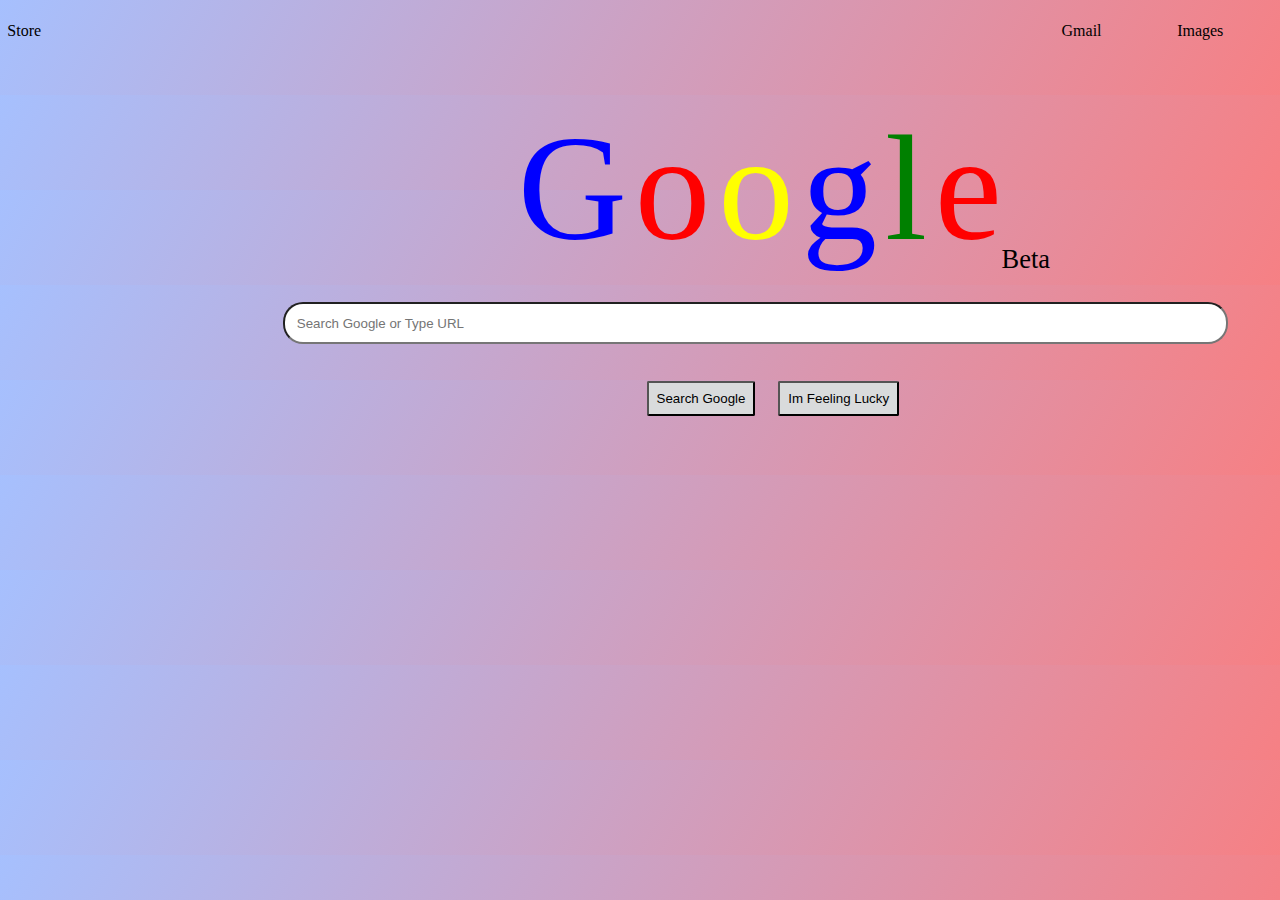
==== index.html @ 17769c0d "google homepage" ====
<!DOCTYPE html>

<head>
    <title>"This is My Google Homepage"</title>
    <link href="styles/google.css" rel="stylesheet" type="text/css" media="all">
    <link href="styles/reset.css" rel="stylesheet" type="text/css" media="all">
    <meta charset="utf-8">
    <meta name="description" meta content="This is My Google Homepage">
    <meta name="viewport" meta content="width=device-width, initial-scale=1" </head>

<body style="background-image: linear-gradient(120deg, #a6c0fe 0%, #f68084 100%);">






    <!--THIS IS THE search Box, buttons and google logo BELOW-->


        <div>

            <h1 class="googlelogo">
                <span style="color:blue;">G</span>
                <span style="color:red;">o</span>
                <span style="color:yellow;">o</span>
                <span style="color:blue;">g</span>
                <span style="color:green;">l</span>
                <span style="color:red;">e</span>


</span>

            </h1>

            <form>
            

     
                <input class="searchbox" type="search"  placeholder="Search Google or Type URL" > 


                <button type="submit" class="button">Search Google</button>

                <button type="submit" class="button">Im Feeling Lucky</button>


            </form>

        </div>


        <!-- this is the beta logo  below--> 

        <div class="beta"> 


            <p>  Beta  </p>



        </div>


    <!--  This is the nav bar below -->


        <div>

            <ul class="entire-list">
    
                <li class="item item1"> <a href="https://about.google/" </a> About </li>
    
    
                <li class="item item2"> <a
                        href="https://store.google.com/ca/?&43700028967626193&gclid=EAIaIQobChMI3-ij6qCb8QIVXG1vBB1TkQR0EAAYASAAEgLIvfD_BwE&gclsrc=aw.ds&hl=en-GB"
                        </a> Store </li>
    
                <li class="item item3"> <a href="https://www.google.com/intl/en-GB/gmail/about/#"</a> Gmail </li>
    
                <li class="item item4"> <a href="https://www.google.ca/imghp?hl=en&tab=ri&ogbl"</a> Images </li>
    
        </div>






    

    

    




































</body>
---- styles/google.css ----
.googlelogo { 
     
    position:absolute;
    top: 3cm;
    left: 13.7cm;
    font-size: 4cm;
    letter-spacing: -15px; 
    text-decoration: none;
}

 

.googlelogo:hover { 
-moz-transform: scale(1.2) rotate(360deg) skew(-32deg, 0deg);
-webkit-transform: scale(1.2) rotate(360deg) skew(-32deg, 0deg);
-o-transform: scale(1.2) rotate(360deg) skew(-32deg, 0deg);
-ms-transform: scale(1.2) rotate(360deg) skew(-32deg, 0deg);
transform: scale(1.2) rotate(360deg) skew(-32deg, 0deg);
}



.button { 
position: relative; 
right: 8cm;
top: 10cm;
right: 8.7;
cursor: pointer; 
padding: 8px;
background-color: #d9dbdc;
margin-right: 0.5cm;
border-radius: 2px;
font-family: arial,sans-serif;
}

.button:hover { 
background-color: #b2bec3;
transition: ease-out;
}




.searchbox {

position: relative; 
padding: 0.3cm;
width: 25cm;
left: 7.5cm;
top: 8cm;
border-radius: 20px;

}

.searchbox:hover { 
background-color: #dfe6e9
}

body { 
    background-color: #white
    }
    
    
    .entire-list { 
    display: flex; 
    justify-content: flex-end;
      background-color: #white;
        box-shadow: 0px 0px 0px #bdc3c7; 
      padding: 0.5cm; 
      list-style: none;   
      position: relative;
      bottom: 1cm;
    }
    
    
    .item a {
      margin-right: 1cm;  
      text-decoration: none;
      color: black;
    }
    
    .item2 { 
    margin-right: 25cm;
    
    }



   .beta { 
position: absolute;
left: 26.5cm;
top: 6.5cm;
font-size: 0.7cm;
animation-name: beta; 
animation-iteration-count: 1;
animation-duration: 10s; 
animation-timing-function: ease-out

   }

   @keyframes beta {
    0% { 
      opacity: 0.01; 
      left: 20cm;
    }
    25% {
      opacity: 0.01;
    }
    50% { 
    color: red;
      
      
  } 
    60% { 
    color: blue;
    }
    75% {
      color: #f1c40f;
    }
    85% { 
    color: green; 
    }
    100% {
      color: black; 
    }
    

    body { 
background-color: linear-gradient(120deg, #a6c0fe 0%, #f68084 100%);
    }
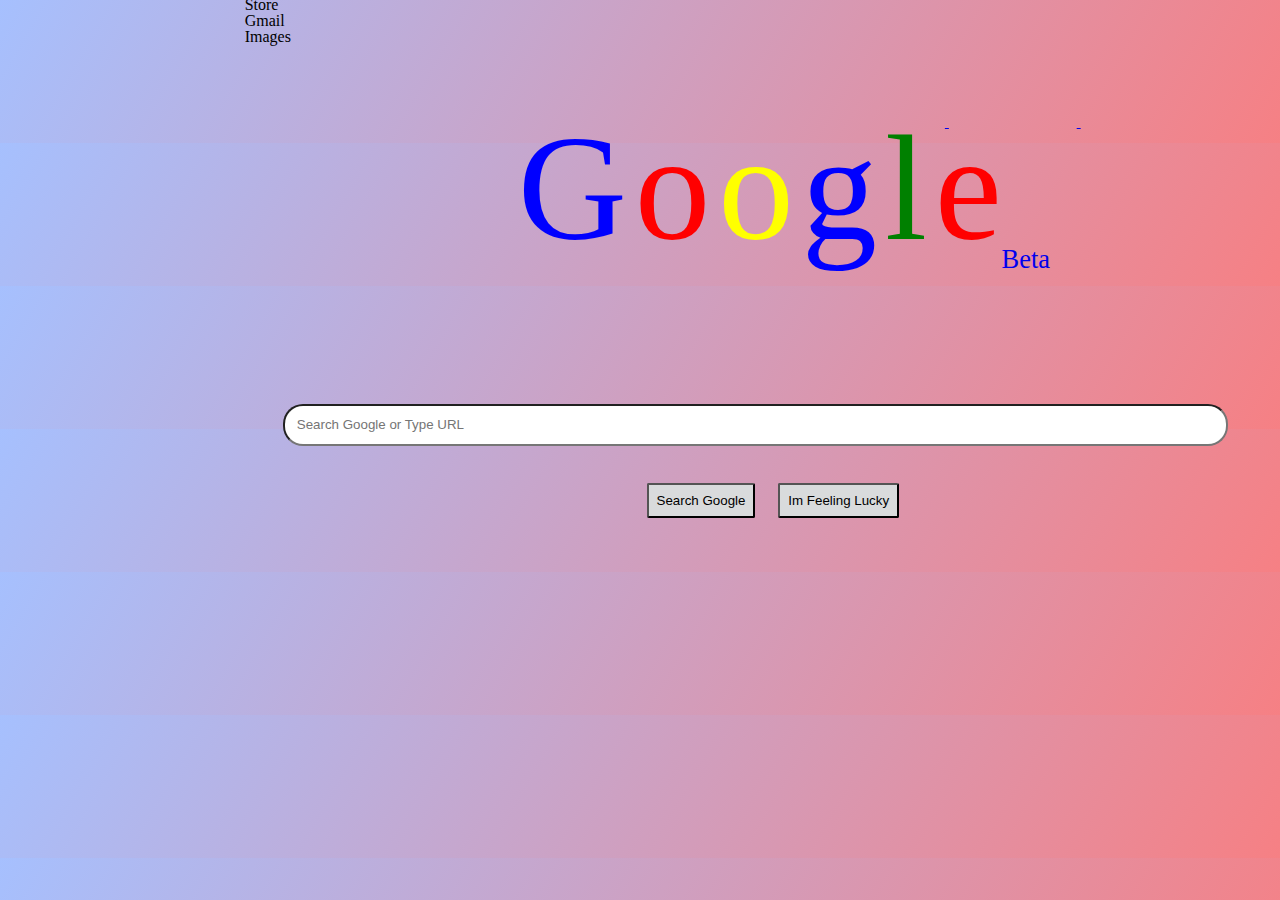
==== commit 69485503: "this is my google homepage" ====
--- a/index.html
+++ b/index.html
@@ -6,7 +6,9 @@
     <link href="styles/reset.css" rel="stylesheet" type="text/css" media="all">
     <meta charset="utf-8">
     <meta name="description" meta content="This is My Google Homepage">
-    <meta name="viewport" meta content="width=device-width, initial-scale=1" </head>
+    <meta name="viewport" meta content="width=device-width, initial-scale=1"> 
+
+</head>
 
 <body style="background-image: linear-gradient(120deg, #a6c0fe 0%, #f68084 100%);">
 
@@ -15,8 +17,33 @@
 
 
 
-    <!--THIS IS THE search Box, buttons and google logo BELOW-->
+    <!--THIS IS the Nav Bar --> 
 
+ <div>
+
+            <ul class="entire-list">
+
+            <nav> 
+    
+                <li class="item item1"> <a href="https://about.google/" </a> About </li>
+    
+    
+                <li class="item item2"> <a
+                        href="https://store.google.com/ca/?&43700028967626193&gclid=EAIaIQobChMI3-ij6qCb8QIVXG1vBB1TkQR0EAAYASAAEgLIvfD_BwE&gclsrc=aw.ds&hl=en-GB"
+                        </a> Store </li>
+    
+                <li class="item item3"> <a href="https://www.google.com/intl/en-GB/gmail/about/#"</a> Gmail </li>
+    
+                <li class="item item4"> <a href="https://www.google.ca/imghp?hl=en&tab=ri&ogbl"</a> Images </li>
+
+                </nav> 
+    
+        </div>
+
+
+
+
+<!-- this is the google logo, search box and buttons --> 
 
         <div>
 
@@ -65,23 +92,7 @@
     <!--  This is the nav bar below -->
 
 
-        <div>
-
-            <ul class="entire-list">
-    
-                <li class="item item1"> <a href="https://about.google/" </a> About </li>
-    
-    
-                <li class="item item2"> <a
-                        href="https://store.google.com/ca/?&43700028967626193&gclid=EAIaIQobChMI3-ij6qCb8QIVXG1vBB1TkQR0EAAYASAAEgLIvfD_BwE&gclsrc=aw.ds&hl=en-GB"
-                        </a> Store </li>
-    
-                <li class="item item3"> <a href="https://www.google.com/intl/en-GB/gmail/about/#"</a> Gmail </li>
-    
-                <li class="item item4"> <a href="https://www.google.ca/imghp?hl=en&tab=ri&ogbl"</a> Images </li>
-    
-        </div>
-
+       
 
 
 
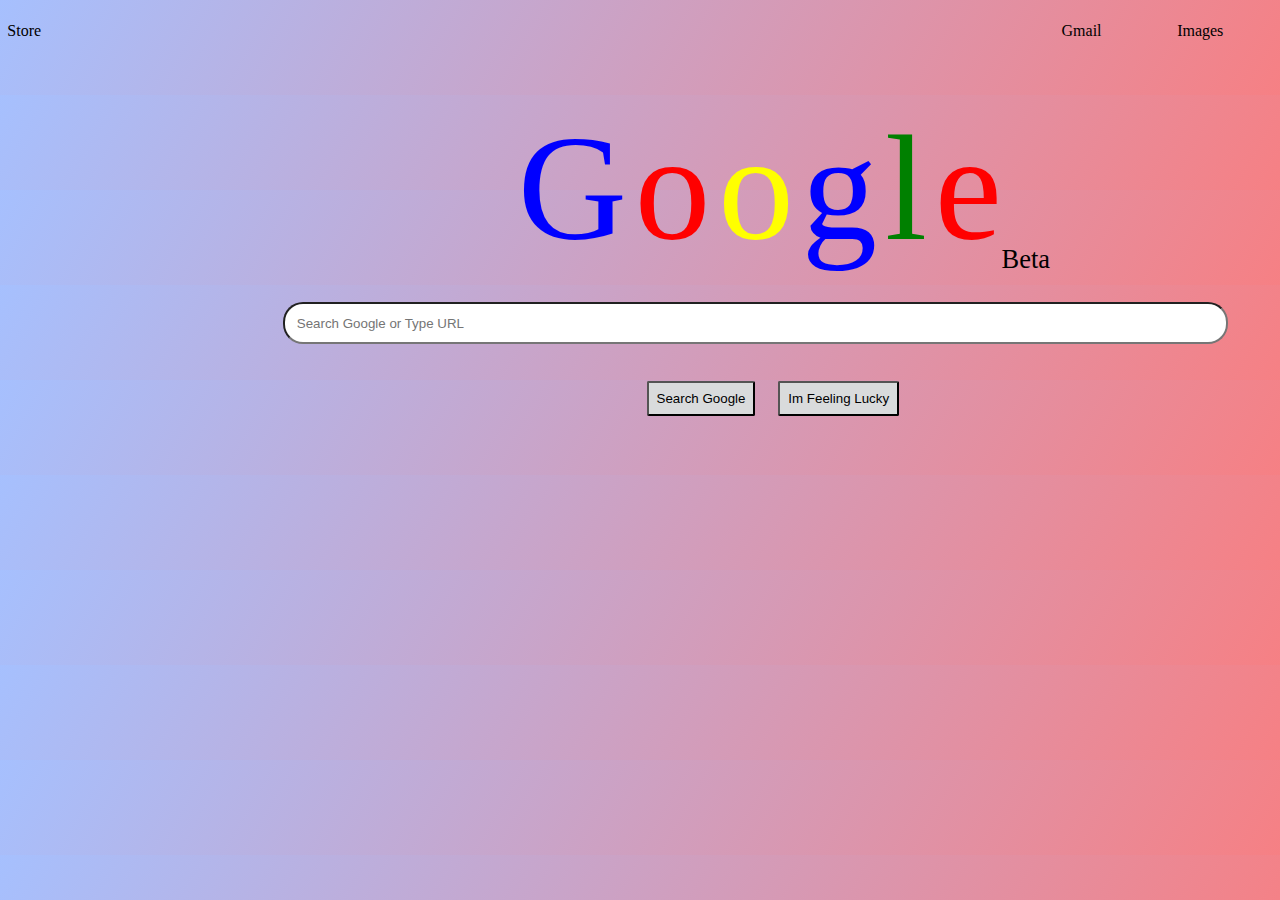
==== commit 9e9363ef: "my last commit" ====
--- a/index.html
+++ b/index.html
@@ -17,33 +17,14 @@
 
 
 
-    <!--THIS IS the Nav Bar --> 
-
- <div>
-
-            <ul class="entire-list">
-
-            <nav> 
-    
-                <li class="item item1"> <a href="https://about.google/" </a> About </li>
-    
-    
-                <li class="item item2"> <a
-                        href="https://store.google.com/ca/?&43700028967626193&gclid=EAIaIQobChMI3-ij6qCb8QIVXG1vBB1TkQR0EAAYASAAEgLIvfD_BwE&gclsrc=aw.ds&hl=en-GB"
-                        </a> Store </li>
-    
-                <li class="item item3"> <a href="https://www.google.com/intl/en-GB/gmail/about/#"</a> Gmail </li>
-    
-                <li class="item item4"> <a href="https://www.google.ca/imghp?hl=en&tab=ri&ogbl"</a> Images </li>
-
-                </nav> 
-    
-        </div>
 
 
 
 
 <!-- this is the google logo, search box and buttons --> 
+
+       
+ 
 
         <div>
 
@@ -56,7 +37,7 @@
                 <span style="color:red;">e</span>
 
 
-</span>
+
 
             </h1>
 
@@ -79,7 +60,8 @@
 
         <!-- this is the beta logo  below--> 
 
-        <div class="beta"> 
+
+<div class="beta"> 
 
 
             <p>  Beta  </p>
@@ -88,8 +70,32 @@
 
         </div>
 
+    <!--  This is the nav bar below -->
 
-    <!--  This is the nav bar below -->
+
+        <div>
+
+<nav> 
+
+            <ul class="entire-list" style="text-decoration:none;">
+
+            
+    
+                <li class="item item1"> <a href="https://about.google/" </a> About </li>
+    
+    
+                <li class="item item2"> <a
+                        href="https://store.google.com/ca/?&43700028967626193&gclid=EAIaIQobChMI3-ij6qCb8QIVXG1vBB1TkQR0EAAYASAAEgLIvfD_BwE&gclsrc=aw.ds&hl=en-GB"
+                        </a> Store </li>
+    
+                <li class="item item3"> <a href="https://www.google.com/intl/en-GB/gmail/about/#"</a> Gmail </li>
+    
+                <li class="item item4"> <a href="https://www.google.ca/imghp?hl=en&tab=ri&ogbl"</a> Images </li>
+
+                </nav> 
+    
+        </div>
+
 
 
        
--- a/styles/google.css
+++ b/styles/google.css
@@ -1,28 +1,19 @@
+  
 
 
 
 
 .googlelogo { 
-     
+
     position:absolute;
     top: 3cm;
     left: 13.7cm;
     font-size: 4cm;
     letter-spacing: -15px; 
     text-decoration: none;
-}
-
- 
-
-.googlelogo:hover { 
--moz-transform: scale(1.2) rotate(360deg) skew(-32deg, 0deg);
--webkit-transform: scale(1.2) rotate(360deg) skew(-32deg, 0deg);
--o-transform: scale(1.2) rotate(360deg) skew(-32deg, 0deg);
--ms-transform: scale(1.2) rotate(360deg) skew(-32deg, 0deg);
-transform: scale(1.2) rotate(360deg) skew(-32deg, 0deg);
-}
 
 
+}
 
 .button { 
 position: relative; 
@@ -40,6 +31,20 @@
 .button:hover { 
 background-color: #b2bec3;
 transition: ease-out;
+}
+
+
+
+  .beta { 
+position: absolute;
+left: 26.5cm;
+top: 6.5cm;
+font-size: 0.7cm;
+animation-name: beta; 
+animation-iteration-count: 1;
+animation-duration: 10s; 
+animation-timing-function: ease-out;
+
 }
 
 
@@ -63,8 +68,8 @@
 body { 
     background-color: #white
     }
-    
-    
+
+
     .entire-list { 
     display: flex; 
     justify-content: flex-end;
@@ -75,32 +80,44 @@
       position: relative;
       bottom: 1cm;
     }
-    
-    
+
+
     .item a {
       margin-right: 1cm;  
       text-decoration: none;
       color: black;
     }
-    
+
     .item2 { 
     margin-right: 25cm;
-    
+
     }
 
 
 
-   .beta { 
-position: absolute;
-left: 26.5cm;
-top: 6.5cm;
-font-size: 0.7cm;
-animation-name: beta; 
-animation-iteration-count: 1;
-animation-duration: 10s; 
-animation-timing-function: ease-out
 
-   }
+
+.googlelogo:hover { 
+-moz-transform: scale(1.2) rotate(360deg) skew(-32deg, 0deg);
+-webkit-transform: scale(1.2) rotate(360deg) skew(-32deg, 0deg);
+-o-transform: scale(1.2) rotate(360deg) skew(-32deg, 0deg);
+-ms-transform: scale(1.2) rotate(360deg) skew(-32deg, 0deg);
+transform: scale(1.2) rotate(360deg) skew(-32deg, 0deg);
+}
+
+
+
+.button { 
+position: relative; 
+right: 8cm;
+}
+
+
+
+
+ 
+
+
 
    @keyframes beta {
     0% { 
@@ -112,8 +129,6 @@
     }
     50% { 
     color: red;
-      
-      
   } 
     60% { 
     color: blue;
@@ -127,9 +142,6 @@
     100% {
       color: black; 
     }
-    
 
-    body { 
-background-color: linear-gradient(120deg, #a6c0fe 0%, #f68084 100%);
-    }
 
+    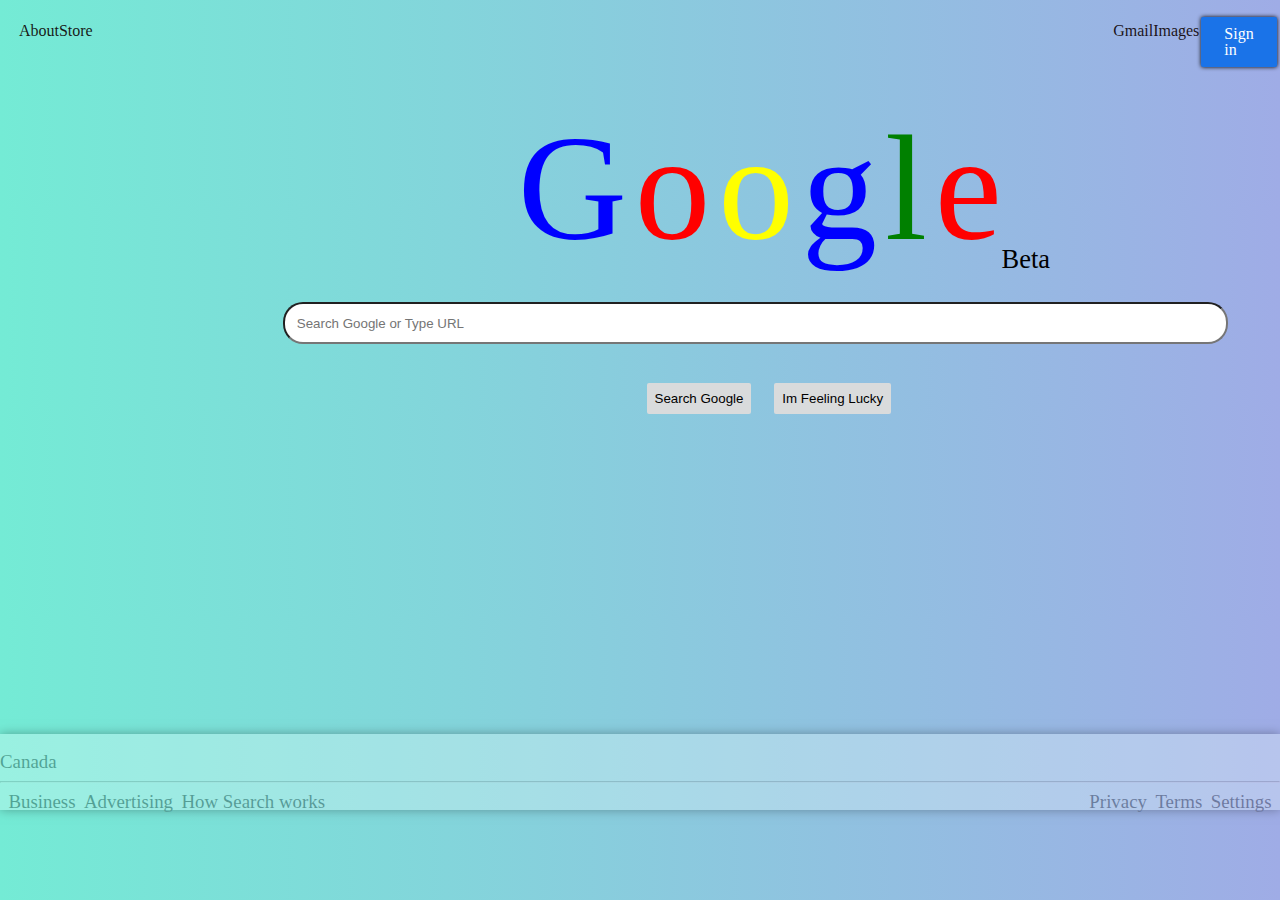
==== commit 461987e2: "made a sign in button along with a footer" ====
--- a/index.html
+++ b/index.html
@@ -10,13 +10,14 @@
 
 </head>
 
-<body style="background-image: linear-gradient(120deg, #a6c0fe 0%, #f68084 100%);">
+<body style="background-color: #74EBD5;
+background-image: linear-gradient(90deg, #74EBD5 0%, #9FACE6 100%);""
 
 
 
 
 
-
+ 
 
 
 
@@ -55,7 +56,13 @@
 
             </form>
 
+
+        
+
         </div>
+
+
+        
 
 
         <!-- this is the beta logo  below--> 
@@ -70,32 +77,67 @@
 
         </div>
 
-    <!--  This is the nav bar below -->
+
+        <!--  This is the nav bar below -->
 
 
         <div>
 
-<nav> 
+            <nav> 
+            
+                        <ul class="entire-list" style="text-decoration:none;">
+            
+                        
+                
+                            <li class="item item1"> <a href="https://about.google/" </li> About </a>
+                
+                
+                            <li class="item item2"> <a
+                                    href="https://store.google.com/ca/?&43700028967626193&gclid=EAIaIQobChMI3-ij6qCb8QIVXG1vBB1TkQR0EAAYASAAEgLIvfD_BwE&gclsrc=aw.ds&hl=en-GB"
+                            </li> Store </a>
+                
+                            <li class="item item3"> <a href="https://www.google.com/intl/en-GB/gmail/about/#"</li> Gmail </a>
+                
+                            <li class="item item4"> <a href="https://www.google.ca/imghp?hl=en&tab=ri&ogbl"</li> Images  </a>
+            
+                            <li class="item item5 signin"><a href="https://accounts.google.com/signin/v2/identifier?hl=en&passive=true&continue=https%3A%2F%2Fwww.google.com%2F&ec=GAZAmgQ&flowName=GlifWebSignIn&flowEntry=ServiceLogin"</li> Sign in </a> 
+            
+                            </ul> 
+            
+                            </nav> 
+            
+                
+                    </div>
+            
 
-            <ul class="entire-list" style="text-decoration:none;">
+   
 
-            
+   <!-- This is the Footer below --> 
+
     
-                <li class="item item1"> <a href="https://about.google/" </a> About </li>
-    
-    
-                <li class="item item2"> <a
-                        href="https://store.google.com/ca/?&43700028967626193&gclid=EAIaIQobChMI3-ij6qCb8QIVXG1vBB1TkQR0EAAYASAAEgLIvfD_BwE&gclsrc=aw.ds&hl=en-GB"
-                        </a> Store </li>
-    
-                <li class="item item3"> <a href="https://www.google.com/intl/en-GB/gmail/about/#"</a> Gmail </li>
-    
-                <li class="item item4"> <a href="https://www.google.ca/imghp?hl=en&tab=ri&ogbl"</a> Images </li>
+        <div> 
 
-                </nav> 
-    
-        </div>
+            <footer class="footerstyle">
 
+        <br>
+                <p>  Canada </p>
+
+
+                <hr> </hr>
+                     <div class="container"> 
+                    
+                    <div>Business</div>
+                    <div> Advertising</div>
+                    <div class="element">How Search works</div>
+                   <div> Privacy</div>
+                    <div>Terms</div>
+                    <div>Settings </div>
+                    </div>
+                
+             </footer>
+                
+                </div> 
+     
 
 
        
--- a/styles/google.css
+++ b/styles/google.css
@@ -26,11 +26,14 @@
 margin-right: 0.5cm;
 border-radius: 2px;
 font-family: arial,sans-serif;
+border-style: none;
 }
 
 .button:hover { 
 background-color: #b2bec3;
 transition: ease-out;
+border-style: solid
+
 }
 
 
@@ -65,34 +68,57 @@
 background-color: #dfe6e9
 }
 
-body { 
-    background-color: #white
-    }
+
 
 
     .entire-list { 
     display: flex; 
-    justify-content: flex-end;
+    justify-content: space-between;
       background-color: #white;
         box-shadow: 0px 0px 0px #bdc3c7; 
       padding: 0.5cm; 
       list-style: none;   
       position: relative;
       bottom: 1cm;
+      
     }
 
 
     .item a {
-      margin-right: 1cm;  
+      margin-right; 1cm;  
       text-decoration: none;
-      color: black;
+      color: #0e0303e8;
     }
 
     .item2 { 
-    margin-right: 25cm;
+    margin-right: 27cm;
+
 
     }
 
+    .item4 { 
+    margin-right: 2px; 
+    }
+
+    .item5  {
+        box-shadow: 0px 0px 4px; 
+        background-color: #1a73e8;
+        padding: 9px 23px; 
+        border-radius: 2px;
+        font-color: white;
+        position: relative; 
+        bottom: 5.5px;
+
+    }
+
+    .signin a  { 
+color: #fff;
+    }
+
+
+.signin:hover { 
+opacity: 0.8;
+}
 
 
 
@@ -112,6 +138,31 @@
 right: 8cm;
 }
 
+
+footer { 
+  height: 2cm; 
+  box-shadow: 0px 0px 10px;
+  position: relative; 
+  top: 16cm; 
+  text-decoration: none;  
+  background-color: azure; 
+  opacity: 0.3;  
+  
+  }
+
+  .footerstyle { 
+    font-size: 0.5cm;
+  }
+
+  .container { 
+    display: flex;
+    justify-content: space-evenly;
+  
+  }
+
+  .element { 
+    margin-right: 20cm ;
+  }
 
 
 
@@ -144,4 +195,3 @@
     }
 
 
-    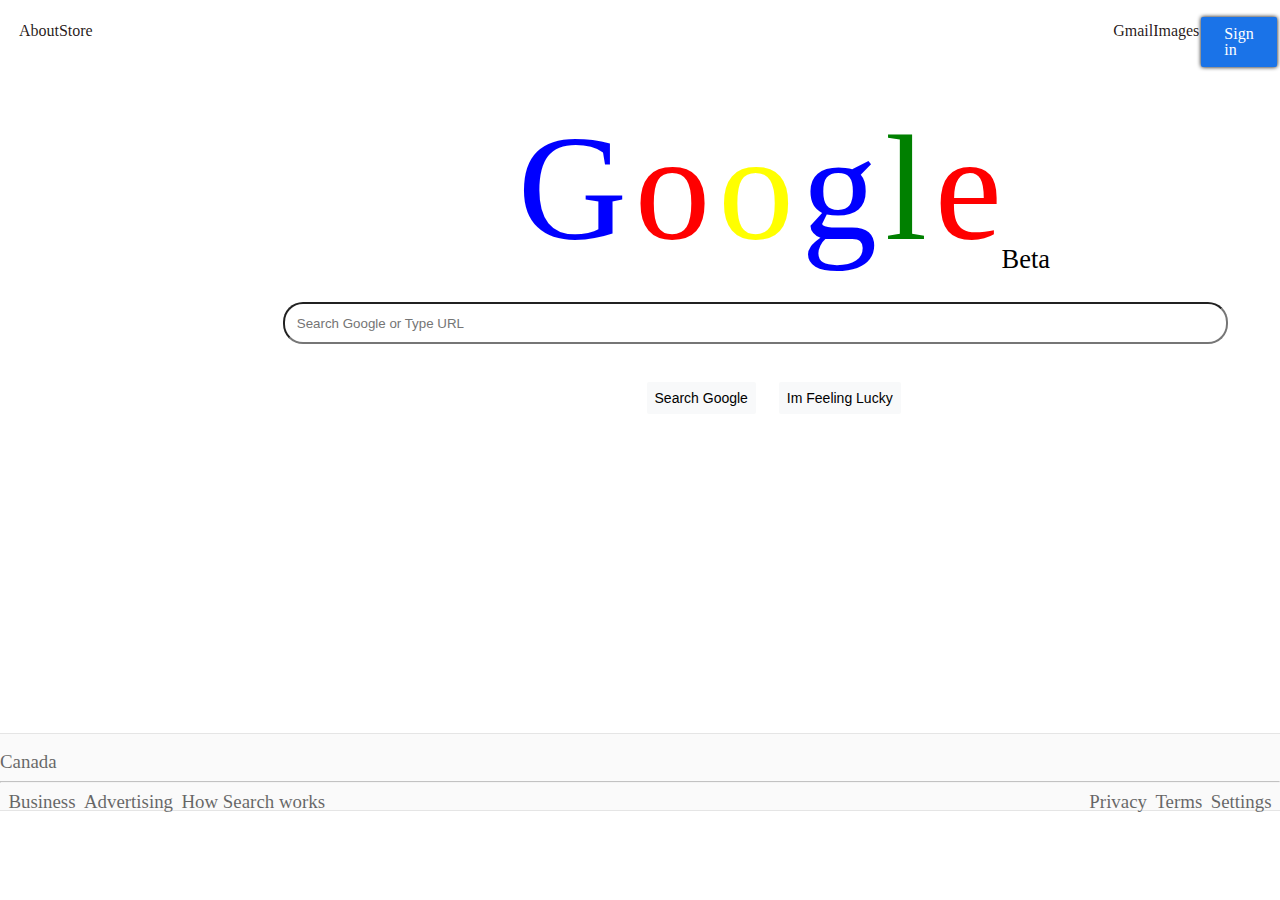
==== commit 7e3914e4: "changed colors to make it look more realistic" ====
--- a/index.html
+++ b/index.html
@@ -10,8 +10,7 @@
 
 </head>
 
-<body style="background-color: #74EBD5;
-background-image: linear-gradient(90deg, #74EBD5 0%, #9FACE6 100%);""
+<body style="background-color: white;"
 
 
 
@@ -20,12 +19,10 @@
  
 
 
-
-
-<!-- this is the google logo, search box and buttons --> 
+<!-- this is the search box google logo and buttons--> 
 
        
- 
+
 
         <div>
 
@@ -62,7 +59,7 @@
         </div>
 
 
-        
+   
 
 
         <!-- this is the beta logo  below--> 
@@ -126,7 +123,7 @@
                 <hr> </hr>
                      <div class="container"> 
                     
-                    <div>Business</div>
+                    <div <a href="https://www.google.com/business/">Business</a></div> 
                     <div> Advertising</div>
                     <div class="element">How Search works</div>
                    <div> Privacy</div>
--- a/styles/google.css
+++ b/styles/google.css
@@ -22,17 +22,21 @@
 right: 8.7;
 cursor: pointer; 
 padding: 8px;
-background-color: #d9dbdc;
+background-color: #f8f9fa;
 margin-right: 0.5cm;
 border-radius: 2px;
-font-family: arial,sans-serif;
+font-family: Arial, Helvetica, sans-serif;
 border-style: none;
+font-size: 14px;
+
+
 }
 
 .button:hover { 
-background-color: #b2bec3;
+background-color: #f8f9fa;
 transition: ease-out;
-border-style: solid
+border-style:  solid;
+border-color: gray;
 
 }
 
@@ -61,11 +65,12 @@
 left: 7.5cm;
 top: 8cm;
 border-radius: 20px;
+outline: gray;
 
 }
 
 .searchbox:hover { 
-background-color: #dfe6e9
+background-color: #f8f9fa;
 }
 
 
@@ -141,12 +146,12 @@
 
 footer { 
   height: 2cm; 
-  box-shadow: 0px 0px 10px;
+  box-shadow: 0px 0px 1px;
   position: relative; 
   top: 16cm; 
   text-decoration: none;  
-  background-color: azure; 
-  opacity: 0.3;  
+  background-color: #f8f8f8;
+  opacity: 0.6;  
   
   }
 
